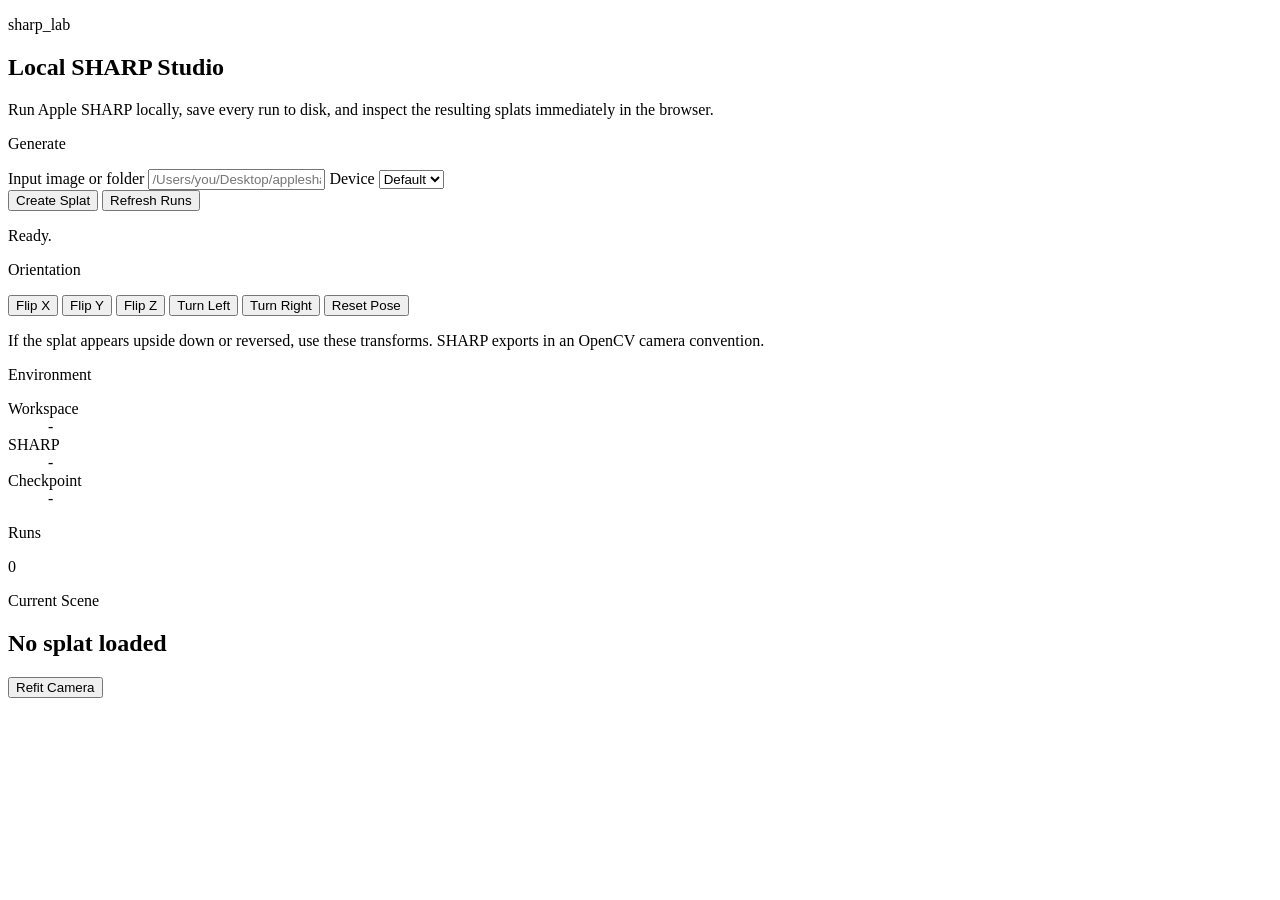
==== src/sharp_lab/ui/static/index.html @ 1793a2a8 "Add local SHARP web UI and run tracking" ====
<!doctype html>
<html lang="en">
  <head>
    <meta charset="UTF-8" />
    <meta name="viewport" content="width=device-width, initial-scale=1.0" />
    <title>sharp_lab Local Studio</title>
    <link rel="stylesheet" href="/assets/app.css" />
    <script type="importmap">
      {
        "imports": {
          "three": "https://cdnjs.cloudflare.com/ajax/libs/three.js/0.178.0/three.module.js",
          "@sparkjsdev/spark": "https://sparkjs.dev/releases/spark/0.1.10/spark.module.js"
        }
      }
    </script>
  </head>
  <body>
    <div class="app-shell">
      <aside class="sidebar">
        <div class="hero">
          <p class="eyebrow">sharp_lab</p>
          <h1>Local SHARP Studio</h1>
          <p class="lede">Run Apple SHARP locally, save every run to disk, and inspect the resulting splats immediately in the browser.</p>
        </div>

        <section class="card">
          <p class="label">Generate</p>
          <label class="field-label" for="input-path">Input image or folder</label>
          <input id="input-path" type="text" placeholder="/Users/you/Desktop/applesharp" spellcheck="false" />

          <label class="field-label" for="device">Device</label>
          <select id="device">
            <option value="">Default</option>
            <option value="cpu">CPU</option>
            <option value="mps">MPS</option>
            <option value="cuda">CUDA</option>
          </select>

          <div class="button-stack">
            <button id="run-button" type="button">Create Splat</button>
            <button id="refresh-runs" type="button" class="secondary">Refresh Runs</button>
          </div>
          <p id="run-status" class="hint">Ready.</p>
        </section>

        <section class="card">
          <p class="label">Orientation</p>
          <div class="transform-grid">
            <button id="flip-x" type="button" class="secondary">Flip X</button>
            <button id="flip-y" type="button" class="secondary">Flip Y</button>
            <button id="flip-z" type="button" class="secondary">Flip Z</button>
            <button id="turn-left" type="button" class="secondary">Turn Left</button>
            <button id="turn-right" type="button" class="secondary">Turn Right</button>
            <button id="reset-pose" type="button" class="secondary">Reset Pose</button>
          </div>
          <p class="hint">If the splat appears upside down or reversed, use these transforms. SHARP exports in an OpenCV camera convention.</p>
        </section>

        <section class="card">
          <p class="label">Environment</p>
          <dl class="meta-grid">
            <div>
              <dt>Workspace</dt>
              <dd id="workspace-path">-</dd>
            </div>
            <div>
              <dt>SHARP</dt>
              <dd id="sharp-status">-</dd>
            </div>
            <div>
              <dt>Checkpoint</dt>
              <dd id="checkpoint-status">-</dd>
            </div>
          </dl>
        </section>

        <section class="card runs-card">
          <div class="runs-header">
            <p class="label">Runs</p>
            <p id="run-count" class="count-pill">0</p>
          </div>
          <div id="runs-list" class="runs-list"></div>
        </section>
      </aside>

      <main class="viewer-shell">
        <div class="viewer-topbar">
          <div>
            <p class="viewer-label">Current Scene</p>
            <h2 id="viewer-title">No splat loaded</h2>
          </div>
          <button id="refit-camera" type="button" class="secondary">Refit Camera</button>
        </div>
        <div id="canvas-wrap" class="canvas-wrap"></div>
      </main>
    </div>

    <script type="module" src="/assets/app.js"></script>
  </body>
</html>
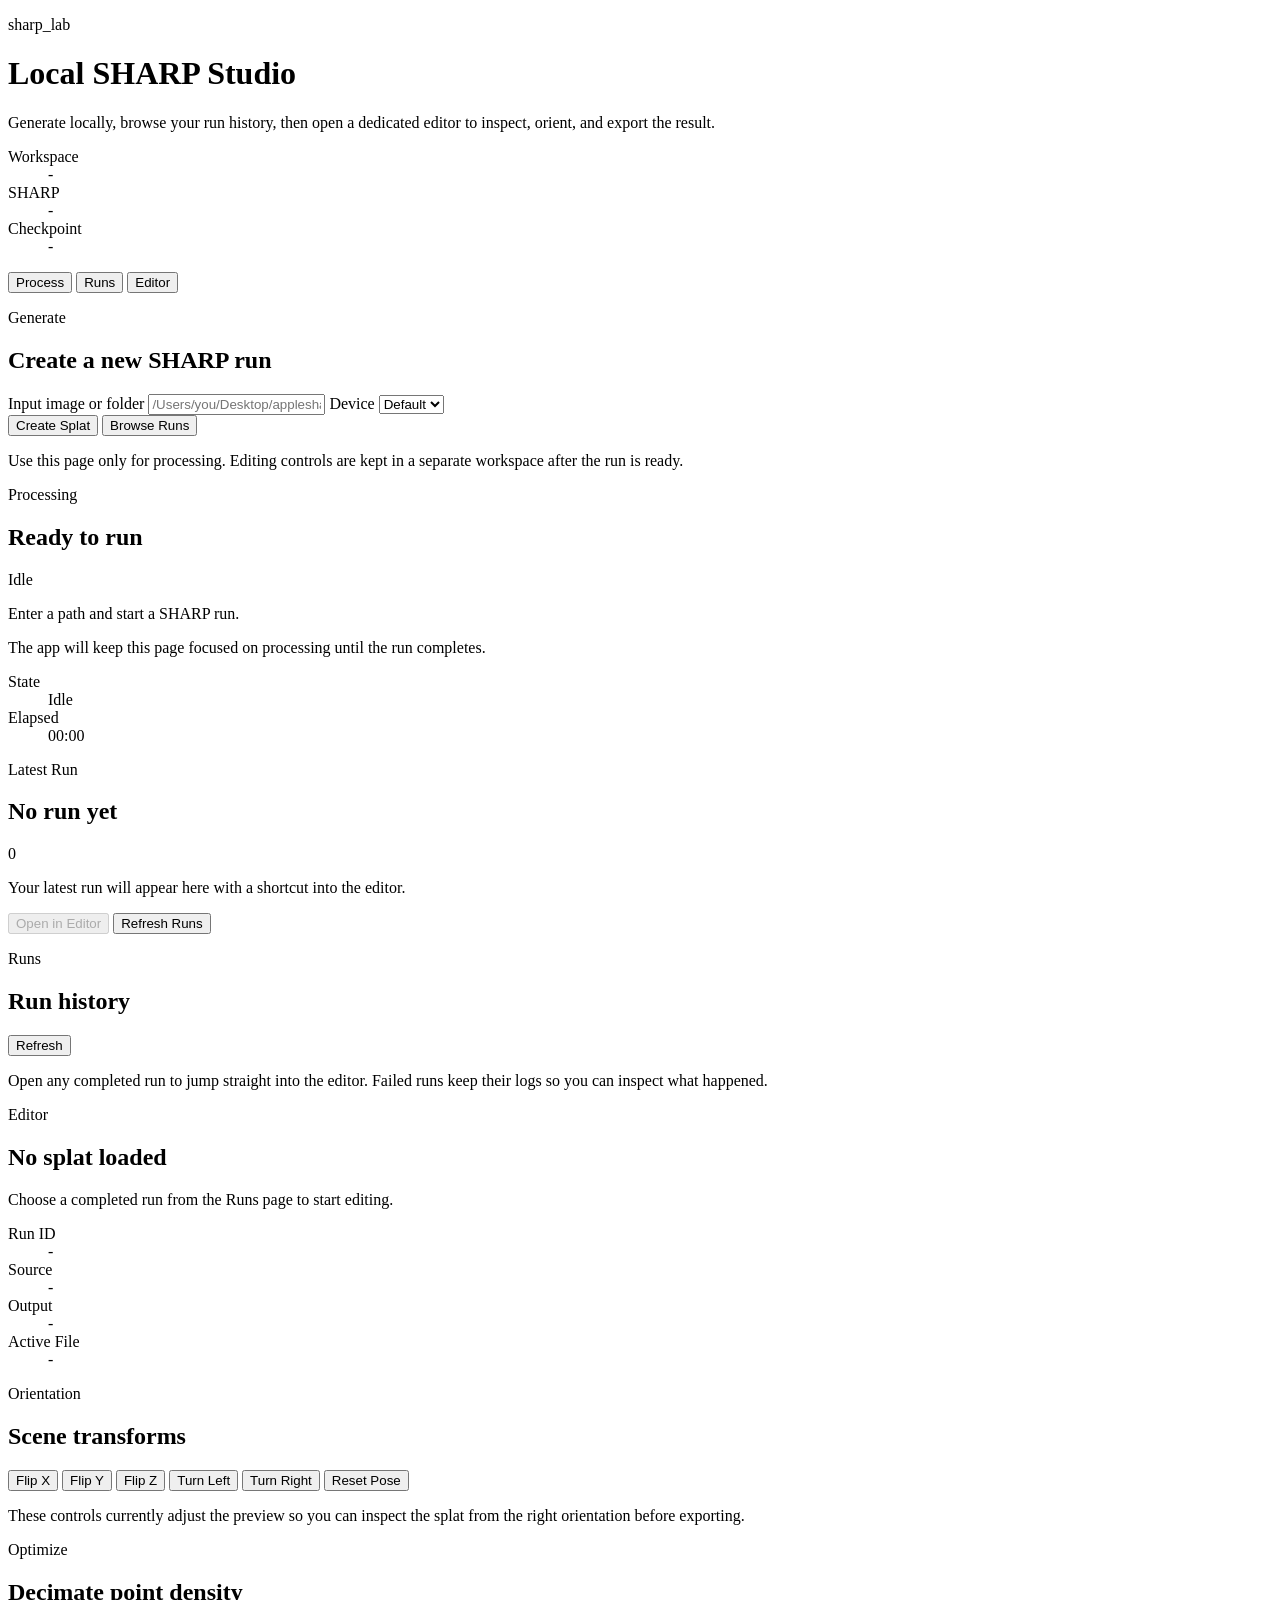
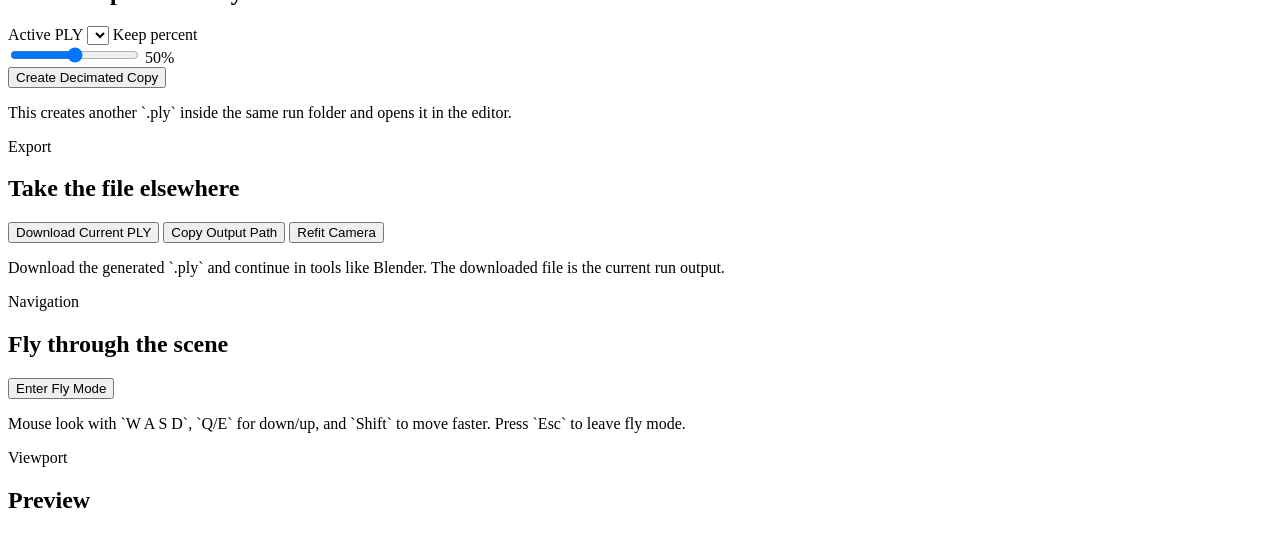
==== commit aff4cb82: "Fix fly mode controls" ====
--- a/src/sharp_lab/ui/static/index.html
+++ b/src/sharp_lab/ui/static/index.html
@@ -16,82 +16,242 @@
   </head>
   <body>
     <div class="app-shell">
-      <aside class="sidebar">
-        <div class="hero">
+      <header class="masthead">
+        <div>
           <p class="eyebrow">sharp_lab</p>
           <h1>Local SHARP Studio</h1>
-          <p class="lede">Run Apple SHARP locally, save every run to disk, and inspect the resulting splats immediately in the browser.</p>
+          <p class="lede">Generate locally, browse your run history, then open a dedicated editor to inspect, orient, and export the result.</p>
         </div>
-
-        <section class="card">
-          <p class="label">Generate</p>
-          <label class="field-label" for="input-path">Input image or folder</label>
-          <input id="input-path" type="text" placeholder="/Users/you/Desktop/applesharp" spellcheck="false" />
-
-          <label class="field-label" for="device">Device</label>
-          <select id="device">
-            <option value="">Default</option>
-            <option value="cpu">CPU</option>
-            <option value="mps">MPS</option>
-            <option value="cuda">CUDA</option>
-          </select>
-
-          <div class="button-stack">
-            <button id="run-button" type="button">Create Splat</button>
-            <button id="refresh-runs" type="button" class="secondary">Refresh Runs</button>
-          </div>
-          <p id="run-status" class="hint">Ready.</p>
+        <dl class="status-strip">
+          <div>
+            <dt>Workspace</dt>
+            <dd id="workspace-path">-</dd>
+          </div>
+          <div>
+            <dt>SHARP</dt>
+            <dd id="sharp-status">-</dd>
+          </div>
+          <div>
+            <dt>Checkpoint</dt>
+            <dd id="checkpoint-status">-</dd>
+          </div>
+        </dl>
+      </header>
+
+      <nav class="view-nav" aria-label="Workspace views">
+        <button type="button" class="nav-chip active" data-view-target="process">Process</button>
+        <button type="button" class="nav-chip" data-view-target="runs">Runs</button>
+        <button type="button" class="nav-chip" data-view-target="editor">Editor</button>
+      </nav>
+
+      <main class="views">
+        <section id="view-process" class="view-panel active" data-view="process">
+          <div class="process-grid">
+            <section class="card card-accent">
+              <div class="section-heading">
+                <div>
+                  <p class="label">Generate</p>
+                  <h2>Create a new SHARP run</h2>
+                </div>
+              </div>
+
+              <label class="field-label" for="input-path">Input image or folder</label>
+              <input id="input-path" type="text" placeholder="/Users/you/Desktop/applesharp" spellcheck="false" />
+
+              <label class="field-label" for="device">Device</label>
+              <select id="device">
+                <option value="">Default</option>
+                <option value="cpu">CPU</option>
+                <option value="mps">MPS</option>
+                <option value="cuda">CUDA</option>
+              </select>
+
+              <div class="button-row">
+                <button id="run-button" type="button">Create Splat</button>
+                <button id="jump-to-runs" type="button" class="secondary">Browse Runs</button>
+              </div>
+
+              <p class="hint">Use this page only for processing. Editing controls are kept in a separate workspace after the run is ready.</p>
+            </section>
+
+            <section class="card processing-card">
+              <div class="section-heading">
+                <div>
+                  <p class="label">Processing</p>
+                  <h2 id="process-title">Ready to run</h2>
+                </div>
+                <div id="processing-badge" class="state-pill">Idle</div>
+              </div>
+
+              <div class="processing-state">
+                <div id="processing-spinner" class="spinner" hidden></div>
+                <div class="processing-copy">
+                  <p id="run-status" class="processing-message">Enter a path and start a SHARP run.</p>
+                  <p id="processing-detail" class="hint">The app will keep this page focused on processing until the run completes.</p>
+                </div>
+              </div>
+
+              <div class="progress-track" aria-hidden="true">
+                <div id="progress-bar" class="progress-bar"></div>
+              </div>
+
+              <dl class="meta-grid meta-grid-compact">
+                <div>
+                  <dt>State</dt>
+                  <dd id="processing-state-text">Idle</dd>
+                </div>
+                <div>
+                  <dt>Elapsed</dt>
+                  <dd id="processing-elapsed">00:00</dd>
+                </div>
+              </dl>
+            </section>
+
+            <section class="card latest-card">
+              <div class="section-heading">
+                <div>
+                  <p class="label">Latest Run</p>
+                  <h2 id="latest-run-title">No run yet</h2>
+                </div>
+                <p id="run-count" class="count-pill">0</p>
+              </div>
+
+              <p id="latest-run-summary" class="hint">Your latest run will appear here with a shortcut into the editor.</p>
+              <div class="button-row">
+                <button id="open-latest-run" type="button" class="secondary" disabled>Open in Editor</button>
+                <button id="refresh-runs" type="button" class="secondary">Refresh Runs</button>
+              </div>
+            </section>
+          </div>
         </section>
 
-        <section class="card">
-          <p class="label">Orientation</p>
-          <div class="transform-grid">
-            <button id="flip-x" type="button" class="secondary">Flip X</button>
-            <button id="flip-y" type="button" class="secondary">Flip Y</button>
-            <button id="flip-z" type="button" class="secondary">Flip Z</button>
-            <button id="turn-left" type="button" class="secondary">Turn Left</button>
-            <button id="turn-right" type="button" class="secondary">Turn Right</button>
-            <button id="reset-pose" type="button" class="secondary">Reset Pose</button>
-          </div>
-          <p class="hint">If the splat appears upside down or reversed, use these transforms. SHARP exports in an OpenCV camera convention.</p>
+        <section id="view-runs" class="view-panel" data-view="runs">
+          <section class="card runs-card">
+            <div class="section-heading">
+              <div>
+                <p class="label">Runs</p>
+                <h2>Run history</h2>
+              </div>
+              <div class="button-row button-row-tight">
+                <button id="runs-refresh-top" type="button" class="secondary">Refresh</button>
+              </div>
+            </div>
+            <p class="hint">Open any completed run to jump straight into the editor. Failed runs keep their logs so you can inspect what happened.</p>
+            <div id="runs-list" class="runs-list"></div>
+          </section>
         </section>
 
-        <section class="card">
-          <p class="label">Environment</p>
-          <dl class="meta-grid">
-            <div>
-              <dt>Workspace</dt>
-              <dd id="workspace-path">-</dd>
-            </div>
-            <div>
-              <dt>SHARP</dt>
-              <dd id="sharp-status">-</dd>
-            </div>
-            <div>
-              <dt>Checkpoint</dt>
-              <dd id="checkpoint-status">-</dd>
-            </div>
-          </dl>
+        <section id="view-editor" class="view-panel" data-view="editor">
+          <div class="editor-grid">
+            <aside class="editor-sidebar">
+              <section class="card">
+                <div class="section-heading">
+                  <div>
+                    <p class="label">Editor</p>
+                    <h2 id="viewer-title">No splat loaded</h2>
+                  </div>
+                </div>
+                <p id="editor-status" class="hint">Choose a completed run from the Runs page to start editing.</p>
+                <dl class="meta-grid">
+                  <div>
+                    <dt>Run ID</dt>
+                    <dd id="editor-run-id">-</dd>
+                  </div>
+                  <div>
+                    <dt>Source</dt>
+                    <dd id="editor-source">-</dd>
+                  </div>
+                  <div>
+                    <dt>Output</dt>
+                    <dd id="editor-output">-</dd>
+                  </div>
+                  <div>
+                    <dt>Active File</dt>
+                    <dd id="editor-file">-</dd>
+                  </div>
+                </dl>
+              </section>
+
+              <section class="card">
+                <div class="section-heading">
+                  <div>
+                    <p class="label">Orientation</p>
+                    <h2>Scene transforms</h2>
+                  </div>
+                </div>
+                <div class="transform-grid">
+                  <button id="flip-x" type="button" class="secondary">Flip X</button>
+                  <button id="flip-y" type="button" class="secondary">Flip Y</button>
+                  <button id="flip-z" type="button" class="secondary">Flip Z</button>
+                  <button id="turn-left" type="button" class="secondary">Turn Left</button>
+                  <button id="turn-right" type="button" class="secondary">Turn Right</button>
+                  <button id="reset-pose" type="button" class="secondary">Reset Pose</button>
+                </div>
+                <p class="hint">These controls currently adjust the preview so you can inspect the splat from the right orientation before exporting.</p>
+              </section>
+
+              <section class="card">
+                <div class="section-heading">
+                  <div>
+                    <p class="label">Optimize</p>
+                    <h2>Decimate point density</h2>
+                  </div>
+                </div>
+                <label class="field-label" for="artifact-select">Active PLY</label>
+                <select id="artifact-select"></select>
+
+                <label class="field-label" for="decimation-ratio">Keep percent</label>
+                <div class="slider-row">
+                  <input id="decimation-ratio" type="range" min="10" max="90" step="10" value="50" />
+                  <span id="decimation-value" class="count-pill">50%</span>
+                </div>
+
+                <div class="button-stack">
+                  <button id="decimate-run" type="button">Create Decimated Copy</button>
+                </div>
+                <p id="decimation-hint" class="hint">This creates another `.ply` inside the same run folder and opens it in the editor.</p>
+              </section>
+
+              <section class="card">
+                <div class="section-heading">
+                  <div>
+                    <p class="label">Export</p>
+                    <h2>Take the file elsewhere</h2>
+                  </div>
+                </div>
+                <div class="button-stack">
+                  <button id="download-ply" type="button">Download Current PLY</button>
+                  <button id="copy-output-path" type="button" class="secondary">Copy Output Path</button>
+                  <button id="refit-camera" type="button" class="secondary">Refit Camera</button>
+                </div>
+                <p class="hint">Download the generated `.ply` and continue in tools like Blender. The downloaded file is the current run output.</p>
+              </section>
+
+              <section class="card">
+                <div class="section-heading">
+                  <div>
+                    <p class="label">Navigation</p>
+                    <h2>Fly through the scene</h2>
+                  </div>
+                </div>
+                <div class="button-stack">
+                  <button id="toggle-fly-mode" type="button" class="secondary">Enter Fly Mode</button>
+                </div>
+                <p class="hint" id="fly-mode-hint">Mouse look with `W A S D`, `Q/E` for down/up, and `Shift` to move faster. Press `Esc` to leave fly mode.</p>
+              </section>
+            </aside>
+
+            <section class="viewer-shell">
+              <div class="viewer-topbar">
+                <div>
+                  <p class="viewer-label">Viewport</p>
+                  <h2>Preview</h2>
+                </div>
+              </div>
+              <div id="canvas-wrap" class="canvas-wrap"></div>
+            </section>
+          </div>
         </section>
-
-        <section class="card runs-card">
-          <div class="runs-header">
-            <p class="label">Runs</p>
-            <p id="run-count" class="count-pill">0</p>
-          </div>
-          <div id="runs-list" class="runs-list"></div>
-        </section>
-      </aside>
-
-      <main class="viewer-shell">
-        <div class="viewer-topbar">
-          <div>
-            <p class="viewer-label">Current Scene</p>
-            <h2 id="viewer-title">No splat loaded</h2>
-          </div>
-          <button id="refit-camera" type="button" class="secondary">Refit Camera</button>
-        </div>
-        <div id="canvas-wrap" class="canvas-wrap"></div>
       </main>
     </div>
 
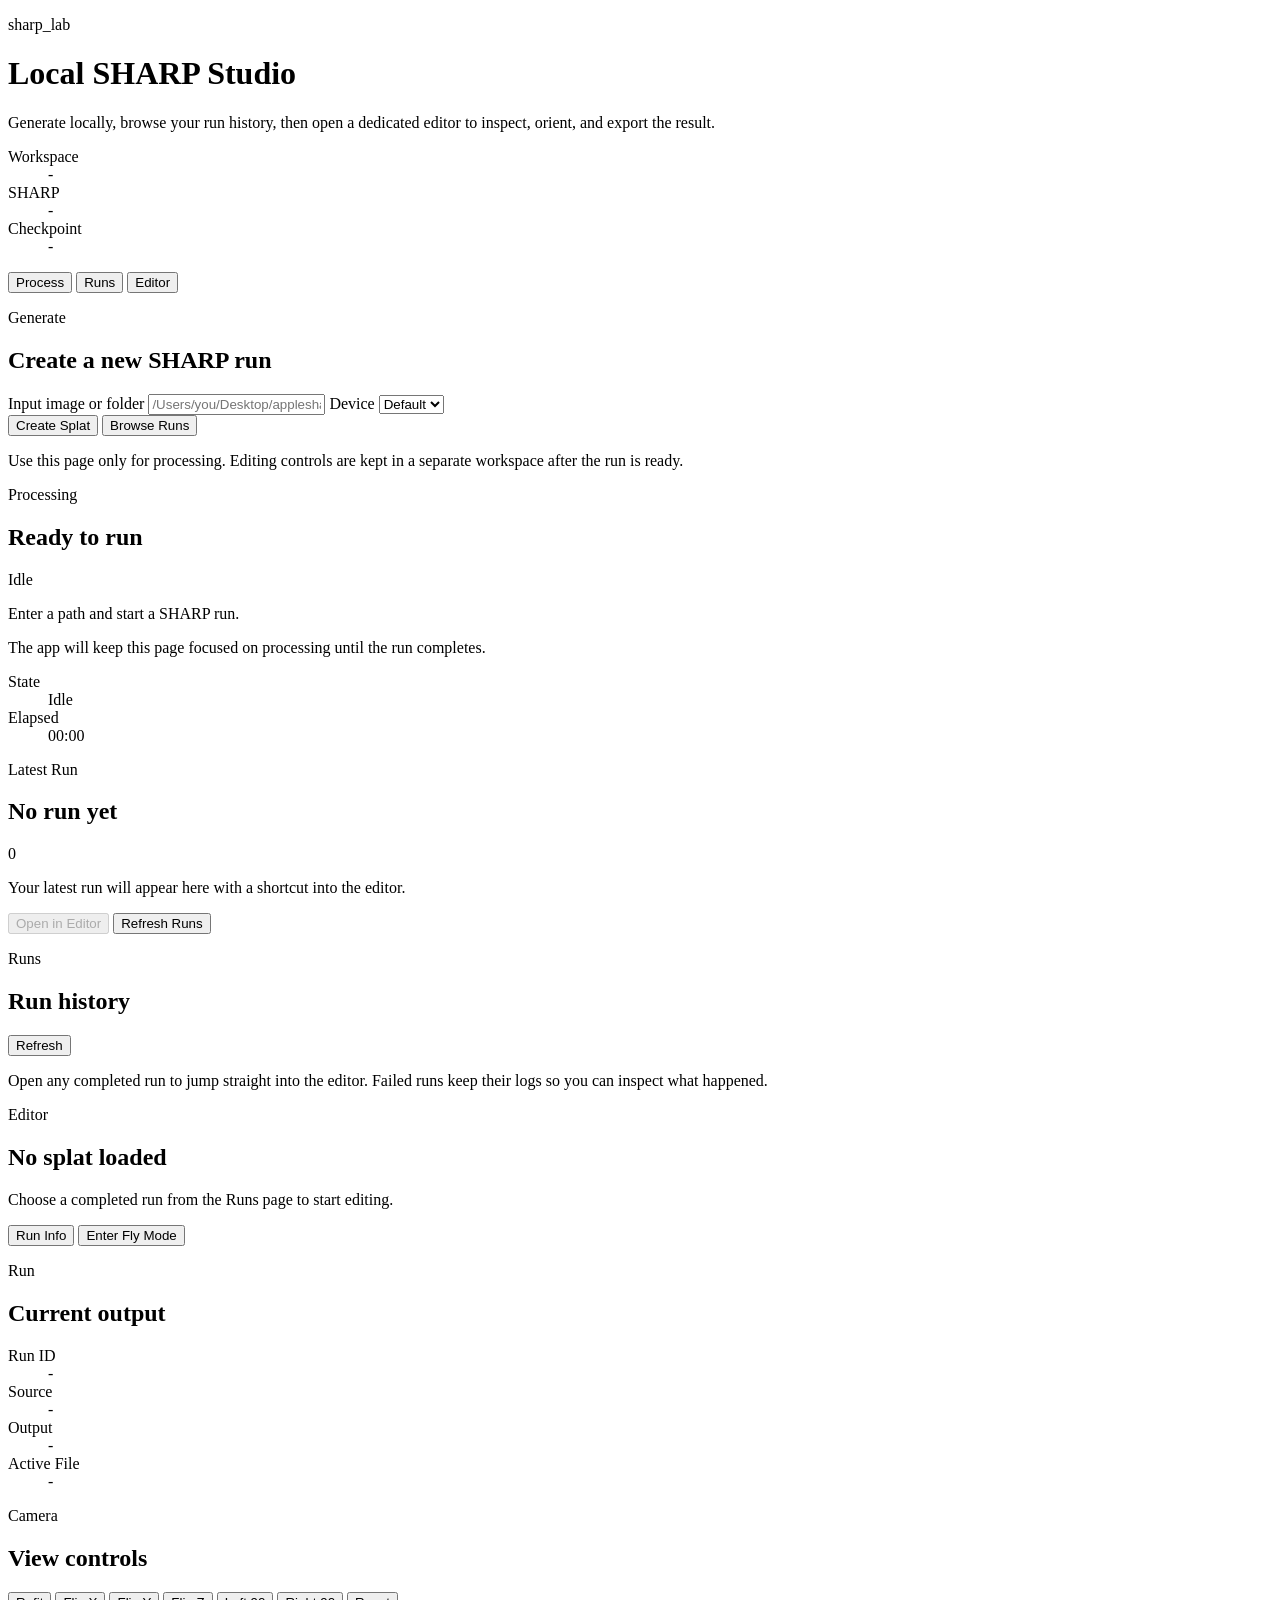
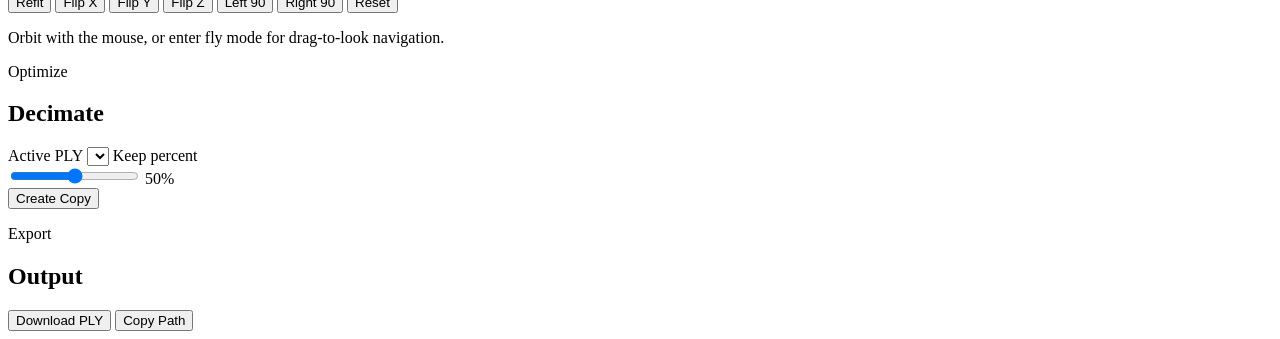
==== commit ed625f48: "Add GitHub download release" ====
--- a/src/sharp_lab/ui/static/index.html
+++ b/src/sharp_lab/ui/static/index.html
@@ -142,59 +142,71 @@
         </section>
 
         <section id="view-editor" class="view-panel" data-view="editor">
-          <div class="editor-grid">
-            <aside class="editor-sidebar">
-              <section class="card">
-                <div class="section-heading">
-                  <div>
-                    <p class="label">Editor</p>
-                    <h2 id="viewer-title">No splat loaded</h2>
-                  </div>
-                </div>
+          <section class="viewer-shell viewer-shell-editor">
+            <div class="editor-hud">
+              <div class="editor-hud-title">
+                <p class="viewer-label">Editor</p>
+                <h2 id="viewer-title">No splat loaded</h2>
                 <p id="editor-status" class="hint">Choose a completed run from the Runs page to start editing.</p>
-                <dl class="meta-grid">
-                  <div>
-                    <dt>Run ID</dt>
-                    <dd id="editor-run-id">-</dd>
-                  </div>
-                  <div>
-                    <dt>Source</dt>
-                    <dd id="editor-source">-</dd>
-                  </div>
-                  <div>
-                    <dt>Output</dt>
-                    <dd id="editor-output">-</dd>
-                  </div>
-                  <div>
-                    <dt>Active File</dt>
-                    <dd id="editor-file">-</dd>
-                  </div>
-                </dl>
-              </section>
-
-              <section class="card">
-                <div class="section-heading">
-                  <div>
-                    <p class="label">Orientation</p>
-                    <h2>Scene transforms</h2>
-                  </div>
-                </div>
-                <div class="transform-grid">
-                  <button id="flip-x" type="button" class="secondary">Flip X</button>
-                  <button id="flip-y" type="button" class="secondary">Flip Y</button>
-                  <button id="flip-z" type="button" class="secondary">Flip Z</button>
-                  <button id="turn-left" type="button" class="secondary">Turn Left</button>
-                  <button id="turn-right" type="button" class="secondary">Turn Right</button>
-                  <button id="reset-pose" type="button" class="secondary">Reset Pose</button>
-                </div>
-                <p class="hint">These controls currently adjust the preview so you can inspect the splat from the right orientation before exporting.</p>
-              </section>
-
-              <section class="card">
+              </div>
+              <div class="editor-hud-actions">
+                <button id="toggle-run-info" type="button" class="secondary hud-button">Run Info</button>
+                <button id="toggle-fly-mode" type="button" class="secondary hud-button">Enter Fly Mode</button>
+              </div>
+            </div>
+
+            <section id="run-info-panel" class="floating-panel floating-panel-info is-hidden">
+              <div class="section-heading">
+                <div>
+                  <p class="label">Run</p>
+                  <h2>Current output</h2>
+                </div>
+              </div>
+              <dl class="meta-grid">
+                <div>
+                  <dt>Run ID</dt>
+                  <dd id="editor-run-id">-</dd>
+                </div>
+                <div>
+                  <dt>Source</dt>
+                  <dd id="editor-source">-</dd>
+                </div>
+                <div>
+                  <dt>Output</dt>
+                  <dd id="editor-output">-</dd>
+                </div>
+                <div>
+                  <dt>Active File</dt>
+                  <dd id="editor-file">-</dd>
+                </div>
+              </dl>
+            </section>
+
+            <section class="floating-panel floating-panel-left">
+              <div class="section-heading">
+                <div>
+                  <p class="label">Camera</p>
+                  <h2>View controls</h2>
+                </div>
+              </div>
+              <div class="compact-grid">
+                <button id="refit-camera" type="button" class="secondary">Refit</button>
+                <button id="flip-x" type="button" class="secondary">Flip X</button>
+                <button id="flip-y" type="button" class="secondary">Flip Y</button>
+                <button id="flip-z" type="button" class="secondary">Flip Z</button>
+                <button id="turn-left" type="button" class="secondary">Left 90</button>
+                <button id="turn-right" type="button" class="secondary">Right 90</button>
+                <button id="reset-pose" type="button" class="secondary">Reset</button>
+              </div>
+              <p class="hint" id="fly-mode-hint">Orbit with the mouse, or enter fly mode for drag-to-look navigation.</p>
+            </section>
+
+            <div class="floating-stack floating-stack-right">
+              <section class="floating-panel floating-panel-compact">
                 <div class="section-heading">
                   <div>
                     <p class="label">Optimize</p>
-                    <h2>Decimate point density</h2>
+                    <h2>Decimate</h2>
                   </div>
                 </div>
                 <label class="field-label" for="artifact-select">Active PLY</label>
@@ -207,50 +219,28 @@
                 </div>
 
                 <div class="button-stack">
-                  <button id="decimate-run" type="button">Create Decimated Copy</button>
-                </div>
-                <p id="decimation-hint" class="hint">This creates another `.ply` inside the same run folder and opens it in the editor.</p>
+                  <button id="decimate-run" type="button">Create Copy</button>
+                </div>
               </section>
 
-              <section class="card">
+              <section class="floating-panel floating-panel-compact">
                 <div class="section-heading">
                   <div>
                     <p class="label">Export</p>
-                    <h2>Take the file elsewhere</h2>
+                    <h2>Output</h2>
                   </div>
                 </div>
                 <div class="button-stack">
-                  <button id="download-ply" type="button">Download Current PLY</button>
-                  <button id="copy-output-path" type="button" class="secondary">Copy Output Path</button>
-                  <button id="refit-camera" type="button" class="secondary">Refit Camera</button>
-                </div>
-                <p class="hint">Download the generated `.ply` and continue in tools like Blender. The downloaded file is the current run output.</p>
+                  <button id="download-ply" type="button">Download PLY</button>
+                  <button id="copy-output-path" type="button" class="secondary">Copy Path</button>
+                </div>
               </section>
-
-              <section class="card">
-                <div class="section-heading">
-                  <div>
-                    <p class="label">Navigation</p>
-                    <h2>Fly through the scene</h2>
-                  </div>
-                </div>
-                <div class="button-stack">
-                  <button id="toggle-fly-mode" type="button" class="secondary">Enter Fly Mode</button>
-                </div>
-                <p class="hint" id="fly-mode-hint">Mouse look with `W A S D`, `Q/E` for down/up, and `Shift` to move faster. Press `Esc` to leave fly mode.</p>
-              </section>
-            </aside>
-
-            <section class="viewer-shell">
-              <div class="viewer-topbar">
-                <div>
-                  <p class="viewer-label">Viewport</p>
-                  <h2>Preview</h2>
-                </div>
-              </div>
+            </div>
+
+            <div class="viewer-stage">
               <div id="canvas-wrap" class="canvas-wrap"></div>
-            </section>
-          </div>
+            </div>
+          </section>
         </section>
       </main>
     </div>
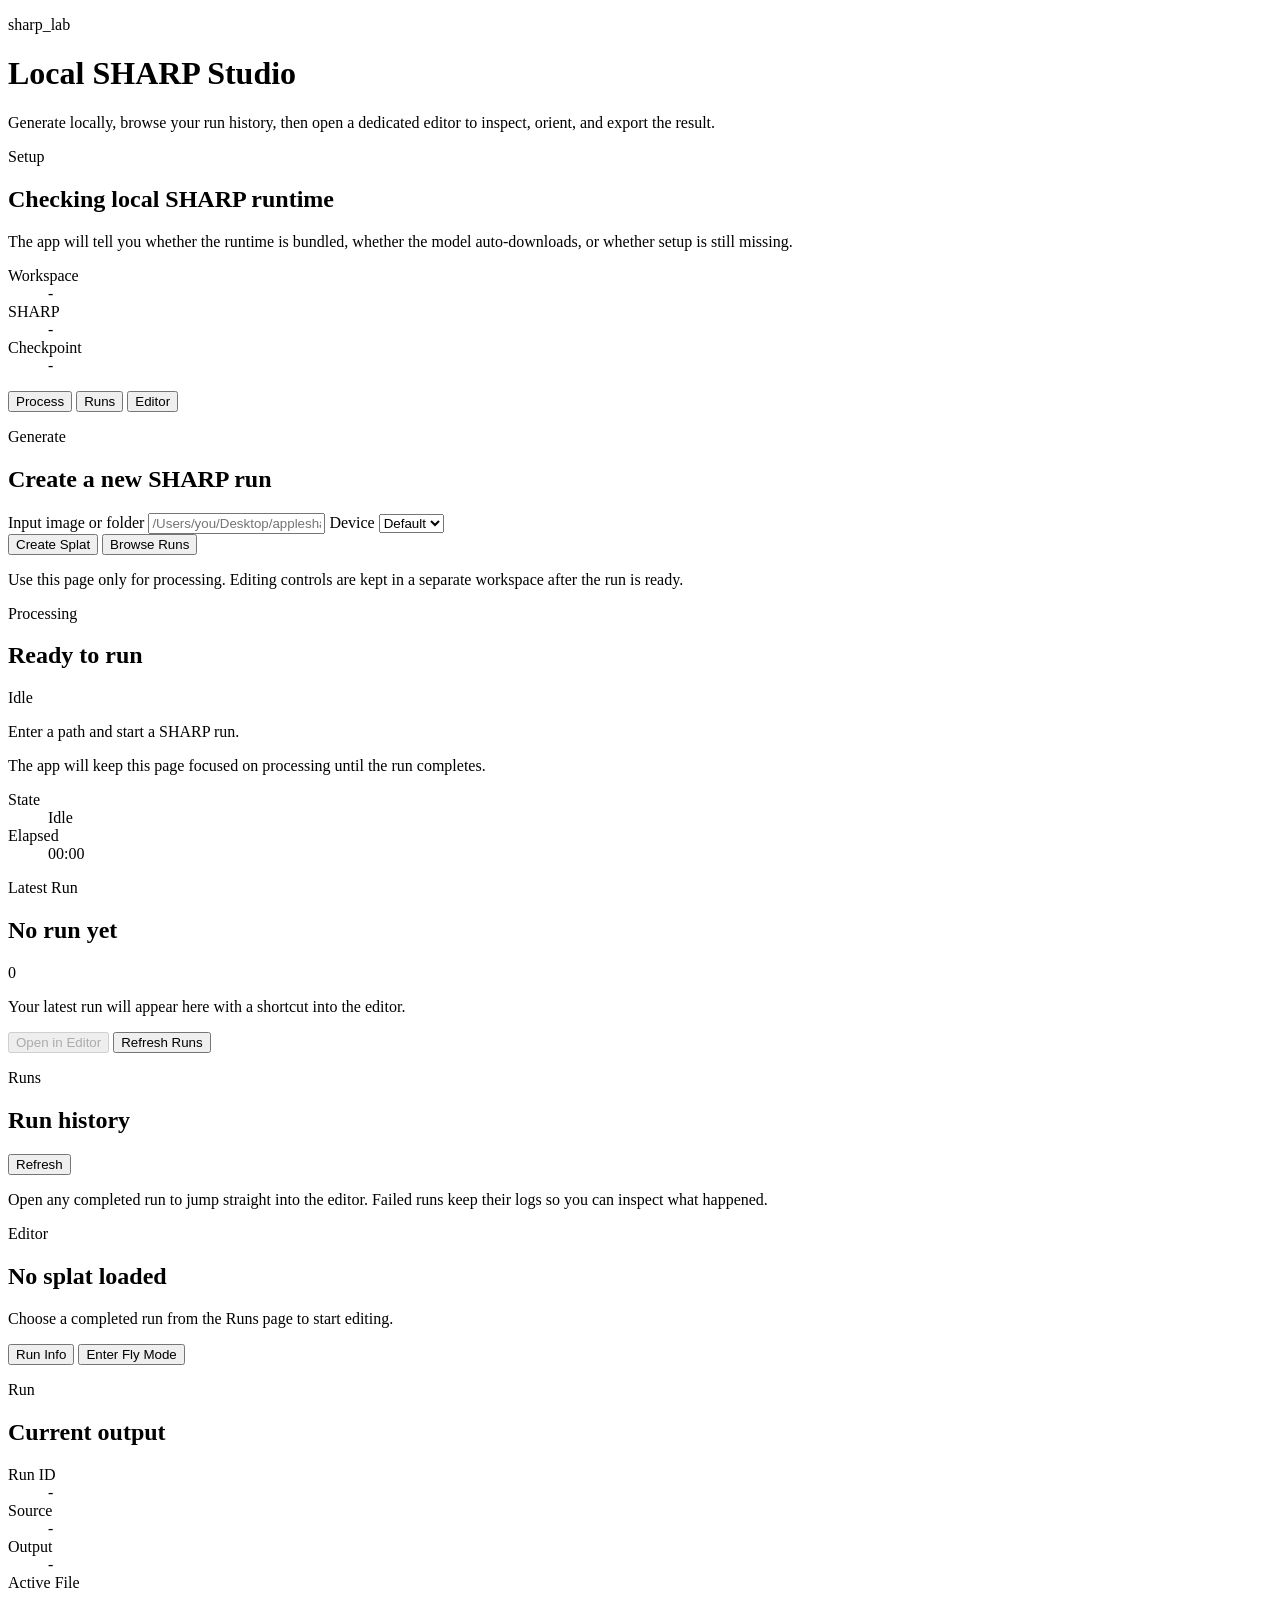
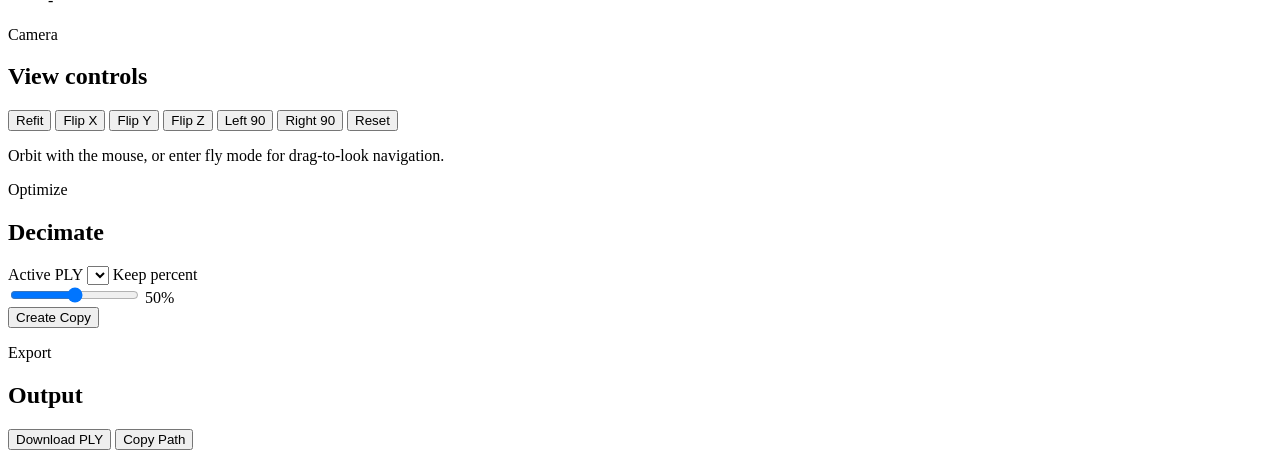
==== commit 3f4abbb7: "Fix release workflow shell" ====
--- a/src/sharp_lab/ui/static/index.html
+++ b/src/sharp_lab/ui/static/index.html
@@ -21,6 +21,14 @@
           <p class="eyebrow">sharp_lab</p>
           <h1>Local SHARP Studio</h1>
           <p class="lede">Generate locally, browse your run history, then open a dedicated editor to inspect, orient, and export the result.</p>
+          <section class="setup-banner" aria-live="polite">
+            <p class="label">Setup</p>
+            <h2 id="setup-title">Checking local SHARP runtime</h2>
+            <p id="setup-hint" class="hint">The app will tell you whether the runtime is bundled, whether the model auto-downloads, or whether setup is still missing.</p>
+            <div class="button-row button-row-tight">
+              <button id="download-model" type="button" class="secondary" hidden>Download Apple Model</button>
+            </div>
+          </section>
         </div>
         <dl class="status-strip">
           <div>
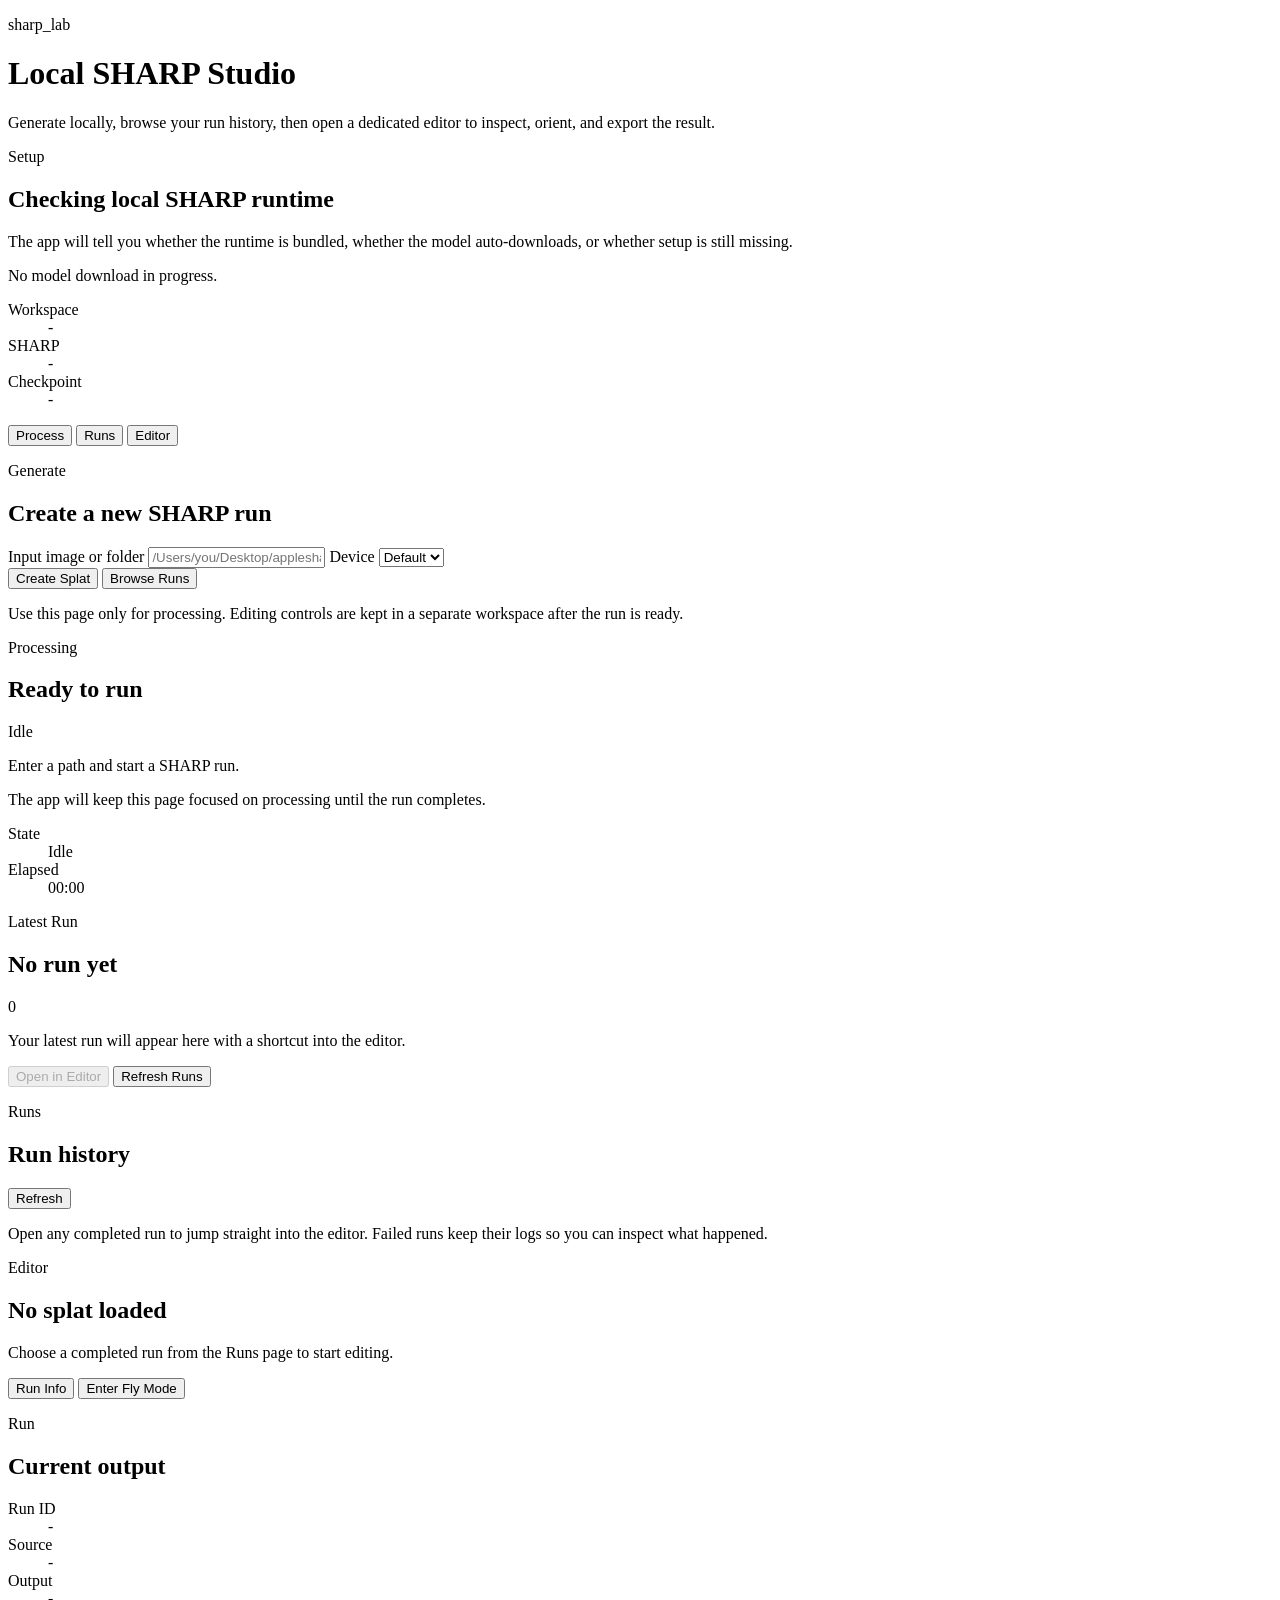
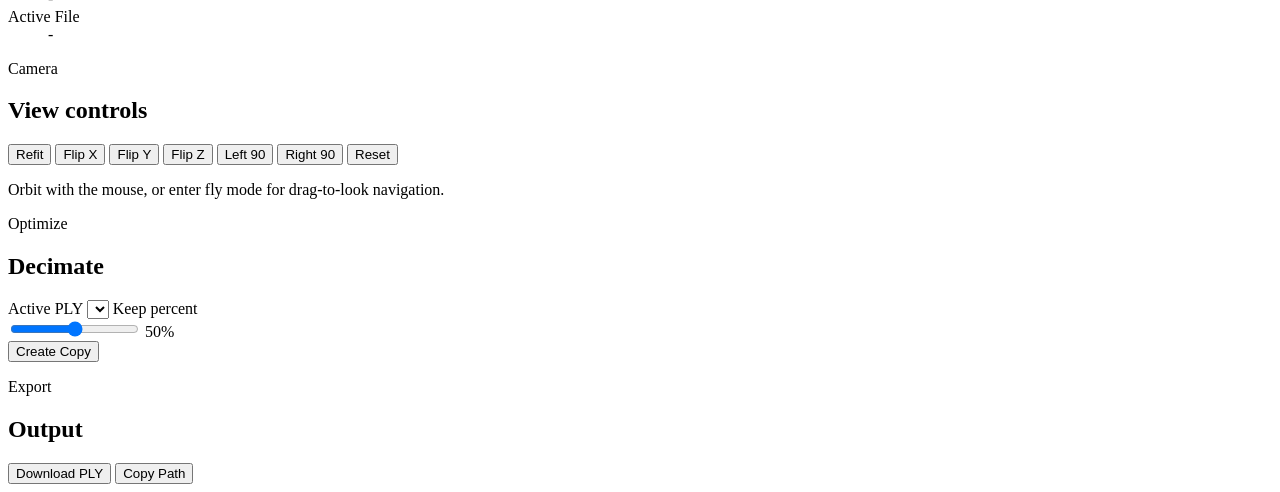
==== commit fcab9731: "Release v0.1.4" ====
--- a/src/sharp_lab/ui/static/index.html
+++ b/src/sharp_lab/ui/static/index.html
@@ -25,6 +25,12 @@
             <p class="label">Setup</p>
             <h2 id="setup-title">Checking local SHARP runtime</h2>
             <p id="setup-hint" class="hint">The app will tell you whether the runtime is bundled, whether the model auto-downloads, or whether setup is still missing.</p>
+            <div class="setup-download-progress">
+              <div class="progress-track progress-track-compact" aria-hidden="true">
+                <div id="setup-download-progress-bar" class="progress-bar"></div>
+              </div>
+              <p id="setup-download-progress-text" class="hint">No model download in progress.</p>
+            </div>
             <div class="button-row button-row-tight">
               <button id="download-model" type="button" class="secondary" hidden>Download Apple Model</button>
             </div>
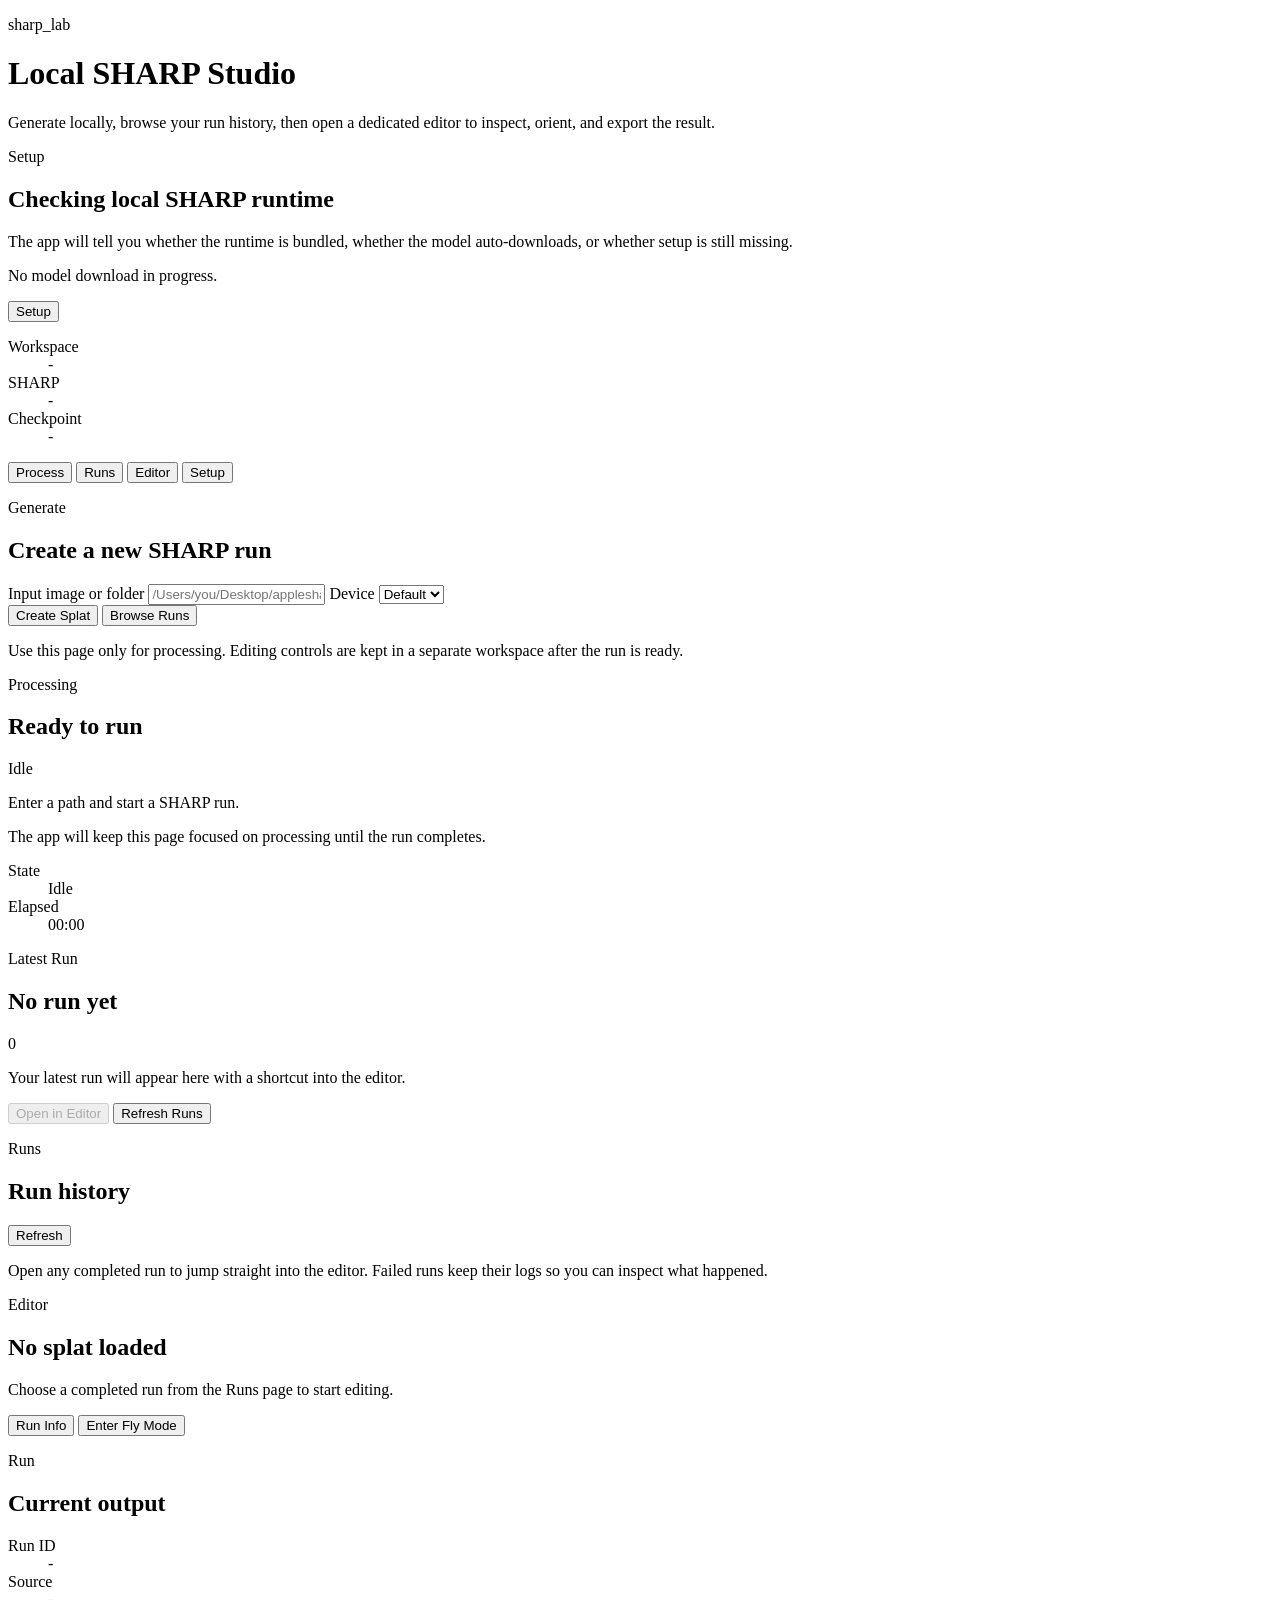
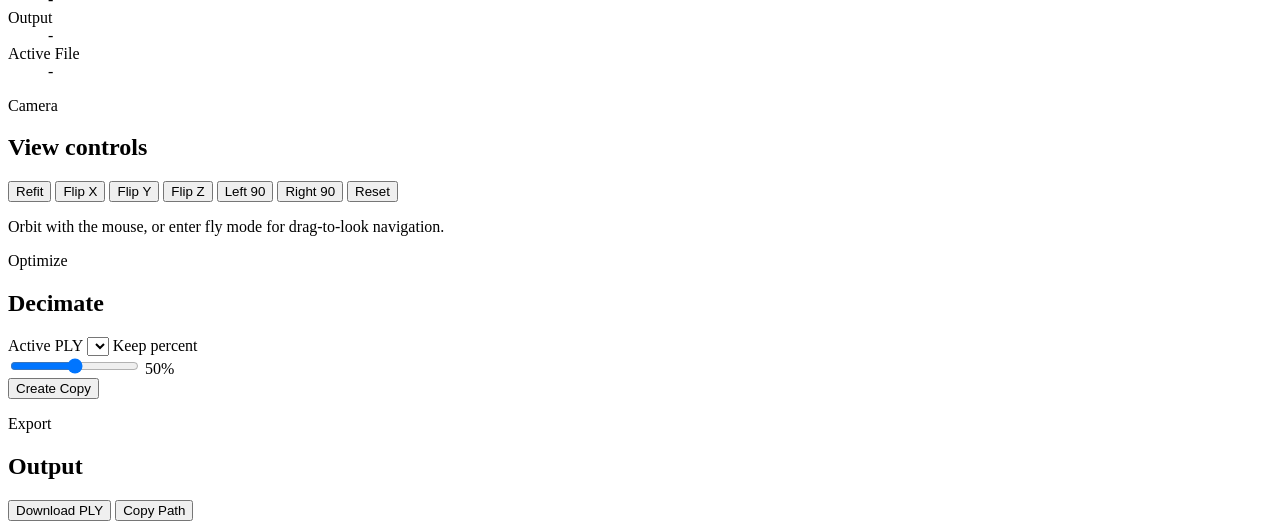
==== commit ce4cb19a: "Release v0.1.7" ====
--- a/src/sharp_lab/ui/static/index.html
+++ b/src/sharp_lab/ui/static/index.html
@@ -21,7 +21,7 @@
           <p class="eyebrow">sharp_lab</p>
           <h1>Local SHARP Studio</h1>
           <p class="lede">Generate locally, browse your run history, then open a dedicated editor to inspect, orient, and export the result.</p>
-          <section class="setup-banner" aria-live="polite">
+          <section id="setup-banner" class="setup-banner" aria-live="polite">
             <p class="label">Setup</p>
             <h2 id="setup-title">Checking local SHARP runtime</h2>
             <p id="setup-hint" class="hint">The app will tell you whether the runtime is bundled, whether the model auto-downloads, or whether setup is still missing.</p>
@@ -33,6 +33,7 @@
             </div>
             <div class="button-row button-row-tight">
               <button id="download-model" type="button" class="secondary" hidden>Download Apple Model</button>
+              <button id="open-setup" type="button" class="secondary">Setup</button>
             </div>
           </section>
         </div>
@@ -56,6 +57,7 @@
         <button type="button" class="nav-chip active" data-view-target="process">Process</button>
         <button type="button" class="nav-chip" data-view-target="runs">Runs</button>
         <button type="button" class="nav-chip" data-view-target="editor">Editor</button>
+        <button type="button" id="nav-open-setup" class="nav-chip nav-chip-secondary">Setup</button>
       </nav>
 
       <main class="views">
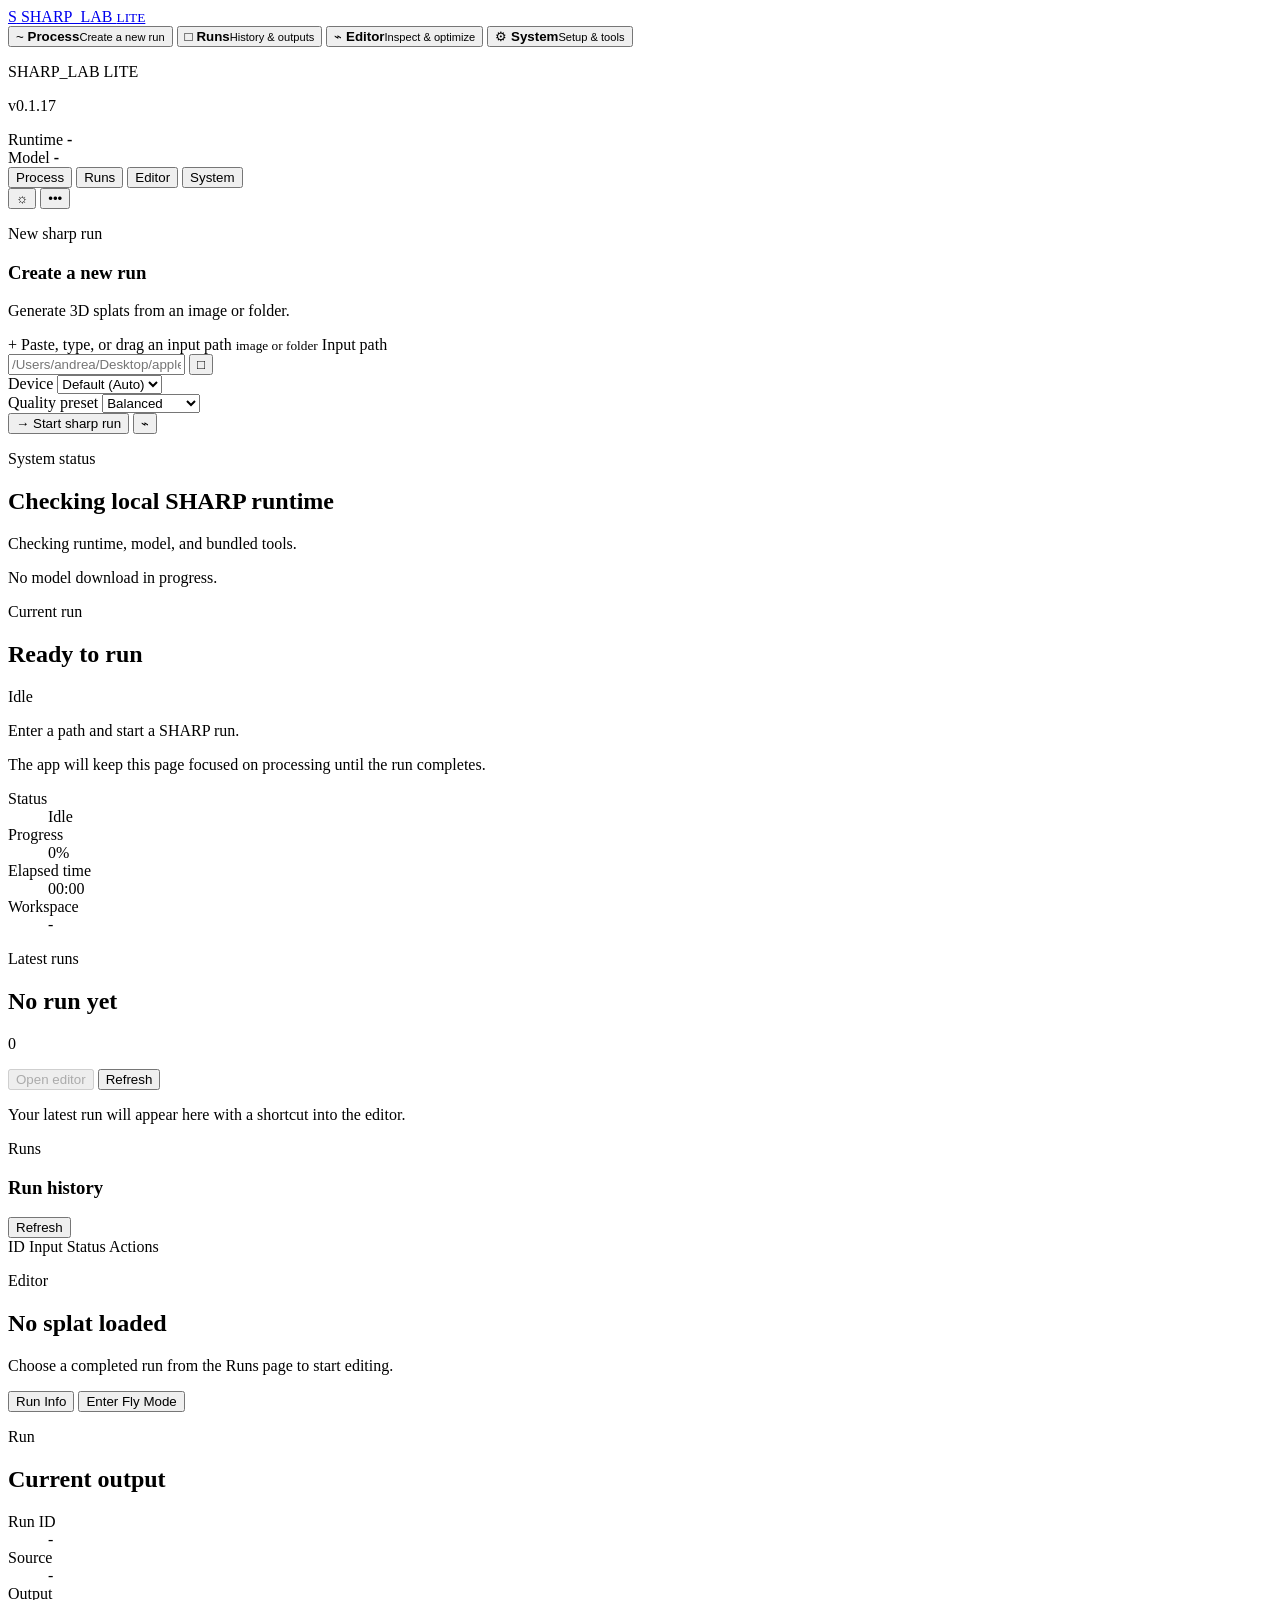
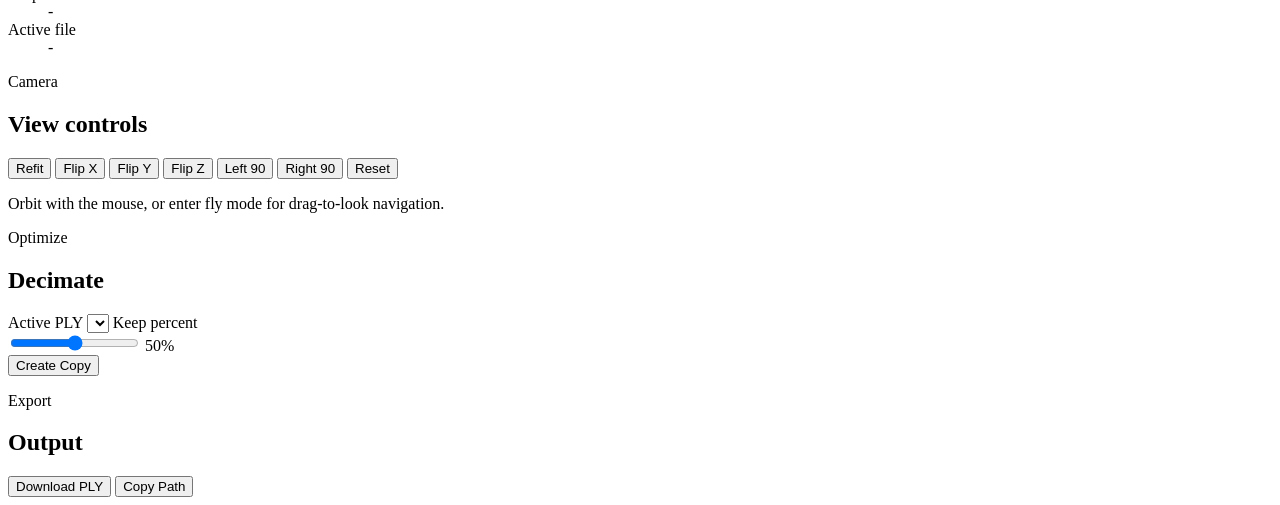
==== commit 843b792b: "Add CUDA runtime setup release" ====
--- a/src/sharp_lab/ui/static/index.html
+++ b/src/sharp_lab/ui/static/index.html
@@ -3,7 +3,7 @@
   <head>
     <meta charset="UTF-8" />
     <meta name="viewport" content="width=device-width, initial-scale=1.0" />
-    <title>sharp_lab Local Studio</title>
+    <title>sharp_lab Lite</title>
     <link rel="stylesheet" href="/assets/app.css" />
     <script type="importmap">
       {
@@ -16,251 +16,286 @@
   </head>
   <body>
     <div class="app-shell">
-      <header class="masthead">
-        <div>
-          <p class="eyebrow">sharp_lab</p>
-          <h1>Local SHARP Studio</h1>
-          <p class="lede">Generate locally, browse your run history, then open a dedicated editor to inspect, orient, and export the result.</p>
-          <section id="setup-banner" class="setup-banner" aria-live="polite">
-            <p class="label">Setup</p>
-            <h2 id="setup-title">Checking local SHARP runtime</h2>
-            <p id="setup-hint" class="hint">The app will tell you whether the runtime is bundled, whether the model auto-downloads, or whether setup is still missing.</p>
-            <div class="setup-download-progress">
-              <div class="progress-track progress-track-compact" aria-hidden="true">
-                <div id="setup-download-progress-bar" class="progress-bar"></div>
-              </div>
-              <p id="setup-download-progress-text" class="hint">No model download in progress.</p>
+      <aside class="sidebar" aria-label="Sharp Lab sections">
+        <a class="brand" href="/studio" aria-label="Sharp Lab Lite">
+          <span class="brand-mark">S</span>
+          <span class="brand-copy">SHARP_LAB <small>LITE</small></span>
+        </a>
+
+        <nav class="side-nav" aria-label="Workspace views">
+          <button type="button" class="side-link active" data-view-target="process">
+            <span class="nav-icon">~</span>
+            <span><strong>Process</strong><small>Create a new run</small></span>
+          </button>
+          <button type="button" class="side-link" data-view-target="runs">
+            <span class="nav-icon">□</span>
+            <span><strong>Runs</strong><small>History & outputs</small></span>
+          </button>
+          <button type="button" class="side-link" data-view-target="editor">
+            <span class="nav-icon">⌁</span>
+            <span><strong>Editor</strong><small>Inspect & optimize</small></span>
+          </button>
+          <button type="button" id="nav-open-setup" class="side-link">
+            <span class="nav-icon">⚙</span>
+            <span><strong>System</strong><small>Setup & tools</small></span>
+          </button>
+        </nav>
+
+        <div class="sidebar-footer">
+          <p class="footer-title">SHARP_LAB LITE</p>
+          <p class="footer-version">v0.1.17</p>
+          <div class="mini-status">
+            <span>Runtime</span>
+            <strong id="sharp-status">-</strong>
+          </div>
+          <div class="mini-status">
+            <span>Model</span>
+            <strong id="checkpoint-status">-</strong>
+          </div>
+        </div>
+      </aside>
+
+      <div class="workspace">
+        <header class="topbar">
+          <nav class="view-nav" aria-label="Workspace views">
+            <button type="button" class="nav-chip active" data-view-target="process">Process</button>
+            <button type="button" class="nav-chip" data-view-target="runs">Runs</button>
+            <button type="button" class="nav-chip" data-view-target="editor">Editor</button>
+            <button type="button" id="open-setup" class="nav-chip nav-chip-secondary">System</button>
+          </nav>
+          <div class="top-actions" aria-label="System actions">
+            <button type="button" class="icon-button" aria-label="Theme">☼</button>
+            <button type="button" class="icon-button" aria-label="More">•••</button>
+            <span class="status-dot" aria-hidden="true"></span>
+          </div>
+        </header>
+
+        <main class="views">
+          <section id="view-process" class="view-panel active" data-view="process">
+            <div class="process-grid">
+              <section class="panel run-panel">
+                <p class="label">New sharp run</p>
+                <h1>Create a new run</h1>
+                <p class="lede">Generate 3D splats from an image or folder.</p>
+
+                <label class="drop-zone" for="input-path">
+                  <span class="drop-plus">+</span>
+                  <span>Paste, type, or drag an input path</span>
+                  <small>image or folder</small>
+                </label>
+
+                <label class="field-label" for="input-path">Input path</label>
+                <div class="input-with-action">
+                  <input id="input-path" type="text" placeholder="/Users/andrea/Desktop/applesharp" spellcheck="false" />
+                  <button type="button" class="icon-button field-button" aria-label="Browse input">□</button>
+                </div>
+
+                <div class="form-grid">
+                  <div>
+                    <label class="field-label" for="device">Device</label>
+                    <select id="device">
+                      <option value="">Default (Auto)</option>
+                      <option value="cpu">CPU</option>
+                      <option value="mps">MPS</option>
+                      <option value="cuda">CUDA</option>
+                    </select>
+                  </div>
+                  <div>
+                    <label class="field-label" for="quality-preset">Quality preset</label>
+                    <select id="quality-preset">
+                      <option>Balanced</option>
+                      <option>Fast preview</option>
+                      <option>High detail</option>
+                    </select>
+                  </div>
+                </div>
+
+                <div class="primary-action-row">
+                  <button id="run-button" type="button">→ Start sharp run</button>
+                  <button id="jump-to-runs" type="button" class="secondary icon-only" aria-label="Browse runs">⌁</button>
+                </div>
+              </section>
+
+              <aside class="panel status-panel">
+                <section id="setup-banner" class="setup-banner" aria-live="polite">
+                  <div class="section-heading">
+                    <div>
+                      <p class="label">System status</p>
+                      <h2 id="setup-title">Checking local SHARP runtime</h2>
+                    </div>
+                    <button id="download-model" type="button" class="secondary" hidden>Download model</button>
+                  </div>
+                  <p id="setup-hint" class="hint">Checking runtime, model, and bundled tools.</p>
+                  <div class="setup-download-progress">
+                    <div class="progress-track progress-track-compact" aria-hidden="true">
+                      <div id="setup-download-progress-bar" class="progress-bar"></div>
+                    </div>
+                    <p id="setup-download-progress-text" class="hint">No model download in progress.</p>
+                  </div>
+                </section>
+
+                <section class="status-card">
+                  <div class="section-heading">
+                    <div>
+                      <p class="label">Current run</p>
+                      <h2 id="process-title">Ready to run</h2>
+                    </div>
+                    <div id="processing-badge" class="state-pill">Idle</div>
+                  </div>
+                  <div class="processing-state">
+                    <div id="processing-spinner" class="spinner" hidden></div>
+                    <div class="processing-copy">
+                      <p id="run-status" class="processing-message">Enter a path and start a SHARP run.</p>
+                      <p id="processing-detail" class="hint">The app will keep this page focused on processing until the run completes.</p>
+                    </div>
+                  </div>
+                  <dl class="run-metrics">
+                    <div>
+                      <dt>Status</dt>
+                      <dd id="processing-state-text">Idle</dd>
+                    </div>
+                    <div>
+                      <dt>Progress</dt>
+                      <dd><span>0%</span><span class="progress-track"><span id="progress-bar" class="progress-bar"></span></span></dd>
+                    </div>
+                    <div>
+                      <dt>Elapsed time</dt>
+                      <dd id="processing-elapsed">00:00</dd>
+                    </div>
+                    <div>
+                      <dt>Workspace</dt>
+                      <dd id="workspace-path">-</dd>
+                    </div>
+                  </dl>
+                </section>
+              </aside>
             </div>
-            <div class="button-row button-row-tight">
-              <button id="download-model" type="button" class="secondary" hidden>Download Apple Model</button>
-              <button id="open-setup" type="button" class="secondary">Setup</button>
-            </div>
-          </section>
-        </div>
-        <dl class="status-strip">
-          <div>
-            <dt>Workspace</dt>
-            <dd id="workspace-path">-</dd>
-          </div>
-          <div>
-            <dt>SHARP</dt>
-            <dd id="sharp-status">-</dd>
-          </div>
-          <div>
-            <dt>Checkpoint</dt>
-            <dd id="checkpoint-status">-</dd>
-          </div>
-        </dl>
-      </header>
-
-      <nav class="view-nav" aria-label="Workspace views">
-        <button type="button" class="nav-chip active" data-view-target="process">Process</button>
-        <button type="button" class="nav-chip" data-view-target="runs">Runs</button>
-        <button type="button" class="nav-chip" data-view-target="editor">Editor</button>
-        <button type="button" id="nav-open-setup" class="nav-chip nav-chip-secondary">Setup</button>
-      </nav>
-
-      <main class="views">
-        <section id="view-process" class="view-panel active" data-view="process">
-          <div class="process-grid">
-            <section class="card card-accent">
+
+            <section class="panel latest-card">
               <div class="section-heading">
                 <div>
-                  <p class="label">Generate</p>
-                  <h2>Create a new SHARP run</h2>
-                </div>
-              </div>
-
-              <label class="field-label" for="input-path">Input image or folder</label>
-              <input id="input-path" type="text" placeholder="/Users/you/Desktop/applesharp" spellcheck="false" />
-
-              <label class="field-label" for="device">Device</label>
-              <select id="device">
-                <option value="">Default</option>
-                <option value="cpu">CPU</option>
-                <option value="mps">MPS</option>
-                <option value="cuda">CUDA</option>
-              </select>
-
-              <div class="button-row">
-                <button id="run-button" type="button">Create Splat</button>
-                <button id="jump-to-runs" type="button" class="secondary">Browse Runs</button>
-              </div>
-
-              <p class="hint">Use this page only for processing. Editing controls are kept in a separate workspace after the run is ready.</p>
+                  <p class="label">Latest runs</p>
+                  <h2 id="latest-run-title">No run yet</h2>
+                </div>
+                <div class="button-row button-row-tight">
+                  <p id="run-count" class="count-pill">0</p>
+                  <button id="open-latest-run" type="button" class="secondary" disabled>Open editor</button>
+                  <button id="refresh-runs" type="button" class="secondary">Refresh</button>
+                </div>
+              </div>
+              <p id="latest-run-summary" class="hint">Your latest run will appear here with a shortcut into the editor.</p>
             </section>
-
-            <section class="card processing-card">
+          </section>
+
+          <section id="view-runs" class="view-panel" data-view="runs">
+            <section class="panel runs-card">
               <div class="section-heading">
                 <div>
-                  <p class="label">Processing</p>
-                  <h2 id="process-title">Ready to run</h2>
-                </div>
-                <div id="processing-badge" class="state-pill">Idle</div>
-              </div>
-
-              <div class="processing-state">
-                <div id="processing-spinner" class="spinner" hidden></div>
-                <div class="processing-copy">
-                  <p id="run-status" class="processing-message">Enter a path and start a SHARP run.</p>
-                  <p id="processing-detail" class="hint">The app will keep this page focused on processing until the run completes.</p>
-                </div>
-              </div>
-
-              <div class="progress-track" aria-hidden="true">
-                <div id="progress-bar" class="progress-bar"></div>
-              </div>
-
-              <dl class="meta-grid meta-grid-compact">
-                <div>
-                  <dt>State</dt>
-                  <dd id="processing-state-text">Idle</dd>
-                </div>
-                <div>
-                  <dt>Elapsed</dt>
-                  <dd id="processing-elapsed">00:00</dd>
-                </div>
-              </dl>
+                  <p class="label">Runs</p>
+                  <h1>Run history</h1>
+                </div>
+                <button id="runs-refresh-top" type="button" class="secondary">Refresh</button>
+              </div>
+              <div class="runs-table-head" aria-hidden="true">
+                <span>ID</span>
+                <span>Input</span>
+                <span>Status</span>
+                <span>Actions</span>
+              </div>
+              <div id="runs-list" class="runs-list"></div>
             </section>
-
-            <section class="card latest-card">
-              <div class="section-heading">
-                <div>
-                  <p class="label">Latest Run</p>
-                  <h2 id="latest-run-title">No run yet</h2>
-                </div>
-                <p id="run-count" class="count-pill">0</p>
-              </div>
-
-              <p id="latest-run-summary" class="hint">Your latest run will appear here with a shortcut into the editor.</p>
-              <div class="button-row">
-                <button id="open-latest-run" type="button" class="secondary" disabled>Open in Editor</button>
-                <button id="refresh-runs" type="button" class="secondary">Refresh Runs</button>
-              </div>
-            </section>
-          </div>
-        </section>
-
-        <section id="view-runs" class="view-panel" data-view="runs">
-          <section class="card runs-card">
-            <div class="section-heading">
-              <div>
-                <p class="label">Runs</p>
-                <h2>Run history</h2>
-              </div>
-              <div class="button-row button-row-tight">
-                <button id="runs-refresh-top" type="button" class="secondary">Refresh</button>
-              </div>
-            </div>
-            <p class="hint">Open any completed run to jump straight into the editor. Failed runs keep their logs so you can inspect what happened.</p>
-            <div id="runs-list" class="runs-list"></div>
           </section>
-        </section>
-
-        <section id="view-editor" class="view-panel" data-view="editor">
-          <section class="viewer-shell viewer-shell-editor">
-            <div class="editor-hud">
-              <div class="editor-hud-title">
-                <p class="viewer-label">Editor</p>
-                <h2 id="viewer-title">No splat loaded</h2>
-                <p id="editor-status" class="hint">Choose a completed run from the Runs page to start editing.</p>
-              </div>
-              <div class="editor-hud-actions">
-                <button id="toggle-run-info" type="button" class="secondary hud-button">Run Info</button>
-                <button id="toggle-fly-mode" type="button" class="secondary hud-button">Enter Fly Mode</button>
-              </div>
-            </div>
-
-            <section id="run-info-panel" class="floating-panel floating-panel-info is-hidden">
-              <div class="section-heading">
-                <div>
-                  <p class="label">Run</p>
-                  <h2>Current output</h2>
-                </div>
-              </div>
-              <dl class="meta-grid">
-                <div>
-                  <dt>Run ID</dt>
-                  <dd id="editor-run-id">-</dd>
-                </div>
-                <div>
-                  <dt>Source</dt>
-                  <dd id="editor-source">-</dd>
-                </div>
-                <div>
-                  <dt>Output</dt>
-                  <dd id="editor-output">-</dd>
-                </div>
-                <div>
-                  <dt>Active File</dt>
-                  <dd id="editor-file">-</dd>
-                </div>
-              </dl>
-            </section>
-
-            <section class="floating-panel floating-panel-left">
-              <div class="section-heading">
-                <div>
-                  <p class="label">Camera</p>
-                  <h2>View controls</h2>
-                </div>
-              </div>
-              <div class="compact-grid">
-                <button id="refit-camera" type="button" class="secondary">Refit</button>
-                <button id="flip-x" type="button" class="secondary">Flip X</button>
-                <button id="flip-y" type="button" class="secondary">Flip Y</button>
-                <button id="flip-z" type="button" class="secondary">Flip Z</button>
-                <button id="turn-left" type="button" class="secondary">Left 90</button>
-                <button id="turn-right" type="button" class="secondary">Right 90</button>
-                <button id="reset-pose" type="button" class="secondary">Reset</button>
-              </div>
-              <p class="hint" id="fly-mode-hint">Orbit with the mouse, or enter fly mode for drag-to-look navigation.</p>
-            </section>
-
-            <div class="floating-stack floating-stack-right">
-              <section class="floating-panel floating-panel-compact">
+
+          <section id="view-editor" class="view-panel" data-view="editor">
+            <section class="viewer-shell viewer-shell-editor">
+              <div class="editor-hud">
+                <div class="editor-hud-title">
+                  <p class="viewer-label">Editor</p>
+                  <h2 id="viewer-title">No splat loaded</h2>
+                  <p id="editor-status" class="hint">Choose a completed run from the Runs page to start editing.</p>
+                </div>
+                <div class="editor-hud-actions">
+                  <button id="toggle-run-info" type="button" class="secondary hud-button">Run Info</button>
+                  <button id="toggle-fly-mode" type="button" class="secondary hud-button">Enter Fly Mode</button>
+                </div>
+              </div>
+
+              <section id="run-info-panel" class="floating-panel floating-panel-info is-hidden">
                 <div class="section-heading">
                   <div>
-                    <p class="label">Optimize</p>
-                    <h2>Decimate</h2>
-                  </div>
-                </div>
-                <label class="field-label" for="artifact-select">Active PLY</label>
-                <select id="artifact-select"></select>
-
-                <label class="field-label" for="decimation-ratio">Keep percent</label>
-                <div class="slider-row">
-                  <input id="decimation-ratio" type="range" min="10" max="90" step="10" value="50" />
-                  <span id="decimation-value" class="count-pill">50%</span>
-                </div>
-
-                <div class="button-stack">
-                  <button id="decimate-run" type="button">Create Copy</button>
-                </div>
+                    <p class="label">Run</p>
+                    <h2>Current output</h2>
+                  </div>
+                </div>
+                <dl class="meta-grid">
+                  <div><dt>Run ID</dt><dd id="editor-run-id">-</dd></div>
+                  <div><dt>Source</dt><dd id="editor-source">-</dd></div>
+                  <div><dt>Output</dt><dd id="editor-output">-</dd></div>
+                  <div><dt>Active file</dt><dd id="editor-file">-</dd></div>
+                </dl>
               </section>
 
-              <section class="floating-panel floating-panel-compact">
+              <section class="floating-panel floating-panel-left">
                 <div class="section-heading">
                   <div>
-                    <p class="label">Export</p>
-                    <h2>Output</h2>
-                  </div>
-                </div>
-                <div class="button-stack">
-                  <button id="download-ply" type="button">Download PLY</button>
-                  <button id="copy-output-path" type="button" class="secondary">Copy Path</button>
-                </div>
+                    <p class="label">Camera</p>
+                    <h2>View controls</h2>
+                  </div>
+                </div>
+                <div class="compact-grid">
+                  <button id="refit-camera" type="button" class="secondary">Refit</button>
+                  <button id="flip-x" type="button" class="secondary">Flip X</button>
+                  <button id="flip-y" type="button" class="secondary">Flip Y</button>
+                  <button id="flip-z" type="button" class="secondary">Flip Z</button>
+                  <button id="turn-left" type="button" class="secondary">Left 90</button>
+                  <button id="turn-right" type="button" class="secondary">Right 90</button>
+                  <button id="reset-pose" type="button" class="secondary">Reset</button>
+                </div>
+                <p class="hint" id="fly-mode-hint">Orbit with the mouse, or enter fly mode for drag-to-look navigation.</p>
               </section>
-            </div>
-
-            <div class="viewer-stage">
-              <div id="canvas-wrap" class="canvas-wrap"></div>
-            </div>
+
+              <div class="floating-stack floating-stack-right">
+                <section class="floating-panel floating-panel-compact">
+                  <div class="section-heading">
+                    <div>
+                      <p class="label">Optimize</p>
+                      <h2>Decimate</h2>
+                    </div>
+                  </div>
+                  <label class="field-label" for="artifact-select">Active PLY</label>
+                  <select id="artifact-select"></select>
+                  <label class="field-label" for="decimation-ratio">Keep percent</label>
+                  <div class="slider-row">
+                    <input id="decimation-ratio" type="range" min="10" max="90" step="10" value="50" />
+                    <span id="decimation-value" class="count-pill">50%</span>
+                  </div>
+                  <div class="button-stack">
+                    <button id="decimate-run" type="button">Create Copy</button>
+                  </div>
+                </section>
+
+                <section class="floating-panel floating-panel-compact">
+                  <div class="section-heading">
+                    <div>
+                      <p class="label">Export</p>
+                      <h2>Output</h2>
+                    </div>
+                  </div>
+                  <div class="button-stack">
+                    <button id="download-ply" type="button">Download PLY</button>
+                    <button id="copy-output-path" type="button" class="secondary">Copy Path</button>
+                  </div>
+                </section>
+              </div>
+
+              <div class="viewer-stage">
+                <div id="canvas-wrap" class="canvas-wrap"></div>
+              </div>
+            </section>
           </section>
-        </section>
-      </main>
+        </main>
+      </div>
     </div>
-
-    <script type="module" src="/assets/app.js"></script>
+    <script src="/assets/app.js" type="module"></script>
   </body>
 </html>
